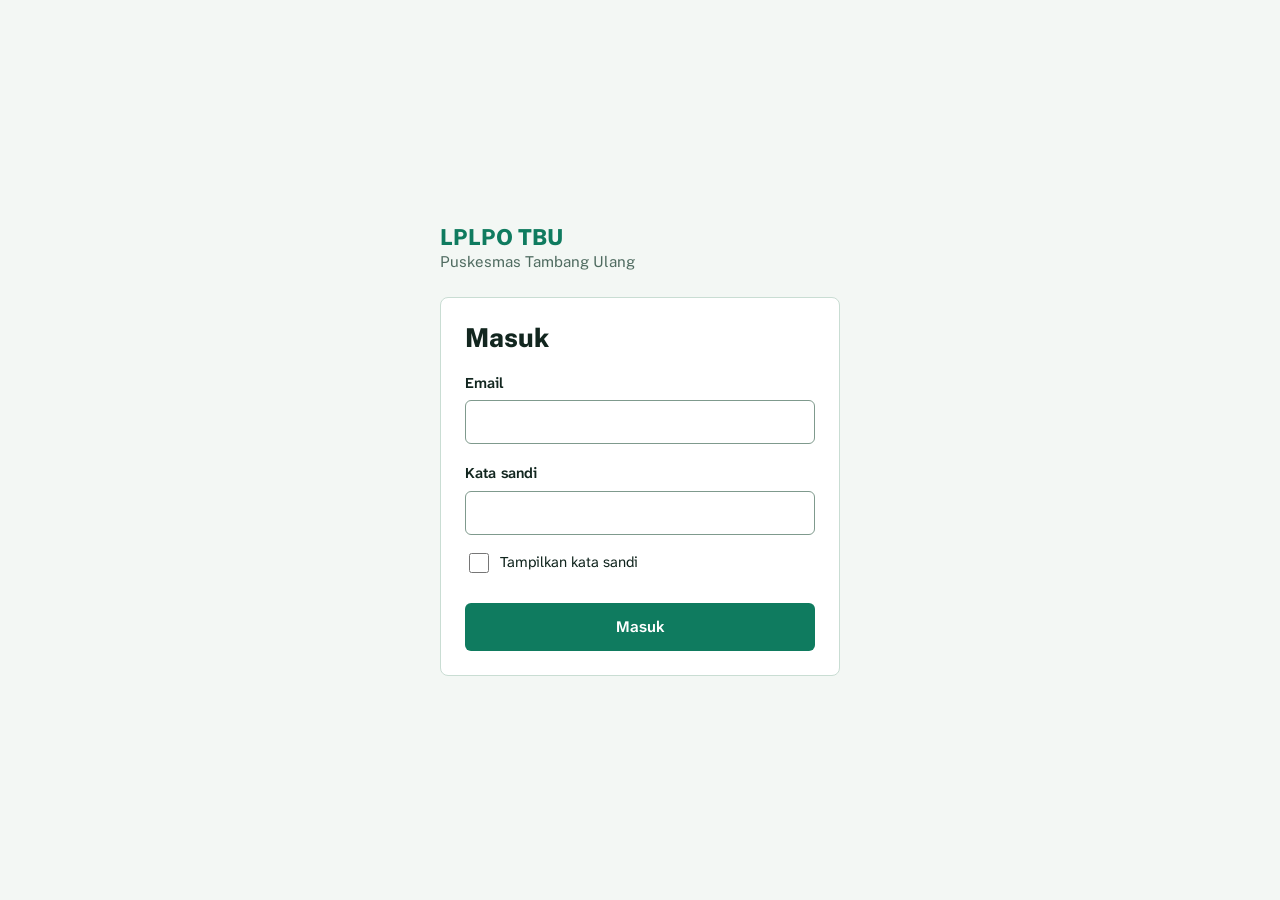
==== app.html @ 8b750fdc "Add files via upload" ====
<!doctype html>
<html lang="id">
<head>
<meta charset="utf-8">
<meta name="viewport" content="width=device-width, initial-scale=1">
<title>LPLPO TBU</title>
<link rel="stylesheet" href="https://fonts.googleapis.com/css2?family=Atkinson+Hyperlegible+Next:wght@400;600;800&family=Public+Sans:wght@400;600;800&display=swap">
<link rel="stylesheet" href="tema.css">
<link rel="stylesheet" href="app.css">
</head>
<body>
<div class="app">
  <nav class="menu" aria-label="Menu utama">
    <div class="merek">
      <div class="nama">LPLPO TBU</div>
      <div class="pudar">Puskesmas Tambang Ulang</div>
    </div>
    <div class="daftar-menu" id="menu"></div>
    <div class="menu-bawah">
      <span class="pudar" id="email-admin"></span>
      <button type="button" class="btn btn-teks" id="keluar">Keluar</button>
    </div>
  </nav>

  <main class="konten">
    <div class="batas" id="isi" aria-live="polite"></div>
  </main>
</div>

<script src="config.js"></script>
<script src="api.js"></script>
<script src="app.js"></script>
</body>
</html>
---- tema.css ----
/* Tema LPLPO-TBU: hijau daun dengan aksen koral
   Font (pasang di <head> atau simpan sendiri sebagai woff2 di Cloudflare Pages):
   https://fonts.googleapis.com/css2?family=Atkinson+Hyperlegible+Next:wght@400;600;800&family=Public+Sans:wght@400;600;800&display=swap
*/

:root {
  /* Warna */
  --kertas: #F3F7F4;
  --kartu: #FFFFFF;
  --tinta: #12261F;
  --tinta-pudar: #4F6B60;
  --hijau: #0F7B5F;
  --hijau-tua: #0B6049;
  --hijau-muda: #DDF1E8;
  --koral: #F06A8D;
  --garis: #C9DDD3;
  --garis-isian: #7F9A8D;

  /* Status (sama di semua halaman) */
  --bahaya: #B42318;
  --aman-teks: #1E6B45;
  --aman-latar: #E3F3EA;
  --segera-teks: #7A4B00;
  --segera-latar: #FFF1CF;

  /* Huruf */
  --font-umum: "Public Sans", system-ui, sans-serif;
  --font-form: "Atkinson Hyperlegible Next", system-ui, sans-serif;

  /* Ukuran dan lebar */
  --radius: 6px;
  --radius-kartu: 8px;
  --sentuh: 44px;
  --lebar-konten: 960px;
  --lebar-form: 640px;
}

* { box-sizing: border-box; }

body {
  margin: 0;
  background: var(--kertas);
  color: var(--tinta);
  font-family: var(--font-umum);
  font-size: 17px;
  line-height: 1.5;
}

h1 { margin: 0; font-size: 30px; line-height: 1.2; font-weight: 800; }
h2 { margin: 0; font-size: 22px; line-height: 1.3; font-weight: 600; }
a { color: var(--hijau); }
.pudar { color: var(--tinta-pudar); font-size: 14px; }

:focus-visible { outline: 3px solid var(--hijau); outline-offset: 2px; }

/* Form dan tabel memakai Atkinson */
.f, .f input, .f select, .f textarea, .f button, table.kartu {
  font-family: var(--font-form);
}

/* Kerangka aplikasi: menu samping + konten */
.app { display: flex; flex-wrap: wrap; min-height: 100vh; }
.menu {
  flex: 0 0 248px;
  background: var(--kartu);
  border-right: 1px solid var(--garis);
  padding: 28px 16px;
  display: flex; flex-direction: column; gap: 28px;
}
.menu a {
  display: flex; align-items: center; justify-content: space-between;
  min-height: var(--sentuh); padding: 0 14px;
  border-radius: var(--radius);
  color: var(--tinta); text-decoration: none; font-size: 16px;
}
.menu a[aria-current="page"] { background: var(--hijau-muda); font-weight: 600; }
.konten { flex: 999 1 560px; min-width: 0; padding: 32px 40px 96px; }
.konten > .batas { max-width: var(--lebar-konten); display: flex; flex-direction: column; gap: 28px; }

/* Panel */
.panel {
  background: var(--kartu);
  border: 1px solid var(--garis);
  border-radius: var(--radius-kartu);
  padding: 24px;
}

/* Tombol */
.btn {
  min-height: var(--sentuh); padding: 0 22px;
  border: 1.5px solid transparent; border-radius: var(--radius);
  font-size: 16px; font-weight: 600; cursor: pointer;
}
.btn-utama { background: var(--hijau); color: #fff; }
.btn-utama:hover { background: var(--hijau-tua); }
.btn-garis { background: var(--kartu); color: var(--hijau); border-color: var(--hijau); }
.btn-teks { background: transparent; color: var(--tinta); text-decoration: underline; padding: 0 16px; }
.btn-bahaya { background: transparent; color: var(--bahaya); padding: 0 12px; }

/* Isian */
.field { display: flex; flex-direction: column; gap: 6px; }
.field label { font-weight: 600; font-size: 15px; }
.field input, .field select, .field textarea {
  height: var(--sentuh); padding: 0 12px;
  border: 1.5px solid var(--garis-isian); border-radius: var(--radius);
  background: var(--kartu); color: var(--tinta); font-size: 17px; width: 100%;
}
.field input[readonly] { background: var(--kertas); border-color: var(--garis); font-weight: 600; }
.field .bantuan { font-size: 14px; color: var(--tinta-pudar); }
.field.galat input, .field.galat select { border-color: var(--bahaya); }
.field .pesan-galat { font-size: 14px; font-weight: 600; color: var(--bahaya); }
.baris-isian { display: grid; grid-template-columns: repeat(auto-fill, minmax(220px, 1fr)); gap: 20px; }
.form-sempit { max-width: var(--lebar-form); }

/* Lencana dan cap */
.lencana { display: inline-block; padding: 3px 12px; border-radius: 999px; font-size: 14px; font-weight: 600; }
.lencana.aman { background: var(--aman-latar); color: var(--aman-teks); }
.lencana.segera { background: var(--segera-latar); color: var(--segera-teks); }
.lencana.koral { background: var(--koral); color: var(--tinta); }
.cap {
  display: inline-block; padding: 2px 10px;
  border: 2px solid var(--bahaya); border-radius: 4px;
  color: var(--bahaya); font-weight: 800; font-size: 14px;
  transform: rotate(-3deg);
}

/* Kategori obat */
.kategori { display: inline-block; padding: 3px 12px; border-radius: 999px; font-size: 14px; font-weight: 600; }
.kategori.antibiotik { background: #FFE8D1; color: #8A3B00; }
.kategori.analgesik  { background: #FDE4EA; color: #8F1D3B; }
.kategori.vitamin    { background: #FFF1B8; color: #6B5200; }
.kategori.infus      { background: #DDEBFB; color: #1B4B91; }
.kategori.vaksin     { background: #E8E1FA; color: #4A2BA0; }
.kategori.alkes      { background: #D5F0F3; color: #0B5560; }
.kategori.obat-luar  { background: #D9F2E3; color: #145C38; }

/* Tabel kartu stok */
.tabel-gulir { overflow-x: auto; }
table.kartu { width: 100%; border-collapse: collapse; font-size: 15px; font-variant-numeric: tabular-nums; }
table.kartu th { text-align: left; font-weight: 600; padding: 12px 14px; border-bottom: 2px solid var(--hijau); white-space: nowrap; }
table.kartu td { padding: 14px; border-bottom: 1px solid var(--garis); vertical-align: top; }
table.kartu th.n, table.kartu td.n { text-align: right; }
table.kartu tr.terpilih { background: var(--hijau-muda); }

/* Bilah simpan: menempel di bawah pada layar kecil */
.bilah-simpan { display: flex; flex-wrap: wrap; gap: 16px; align-items: center; justify-content: space-between; }

/* Layar kecil (HP): menu jadi bilah atas, tabel jadi kartu, tombol simpan menempel */
@media (max-width: 720px) {
  .menu { flex: 1 1 100%; flex-direction: row; align-items: center; padding: 12px 16px; border-right: 0; border-bottom: 1px solid var(--garis); gap: 12px; overflow-x: auto; }
  .konten { padding: 20px 16px 120px; }
  .panel { padding: 16px; }
  .baris-isian { grid-template-columns: 1fr; }
  .field input, .field select { height: 48px; }

  table.kartu thead { position: absolute; left: -9999px; }
  table.kartu, table.kartu tbody, table.kartu tr, table.kartu td { display: block; }
  table.kartu tr { background: var(--kartu); border: 1px solid var(--garis); border-radius: var(--radius-kartu); padding: 8px 14px; margin-bottom: 12px; }
  table.kartu td { border: 0; padding: 8px 0; display: flex; justify-content: space-between; align-items: center; gap: 12px; text-align: right; }
  table.kartu td::before { content: attr(data-label); font-weight: 600; color: var(--tinta-pudar); text-align: left; }

  .bilah-simpan {
    position: fixed; left: 0; right: 0; bottom: 0; z-index: 10;
    background: var(--kartu); border-top: 1px solid var(--garis);
    padding: 12px 16px 20px; flex-direction: column; align-items: stretch; gap: 10px;
  }
  .bilah-simpan .btn { width: 100%; min-height: 52px; }
}

@media (prefers-reduced-motion: reduce) { * { transition: none !important; animation: none !important; } }
---- app.css ----
/* Tambahan khusus aplikasi di atas tema.css */

/* Menu */
.merek .nama { font-size: 22px; font-weight: 800; line-height: 1.2; color: var(--hijau); }
.merek { padding: 0 14px; }
.daftar-menu { display: flex; flex-direction: column; gap: 2px; }
.menu-bawah { margin-top: auto; display: flex; flex-direction: column; gap: 4px; padding: 0 14px; }
.menu-bawah .btn-teks { align-self: flex-start; padding: 0; }
.menu .jumlah {
  min-width: 24px; height: 24px; padding: 0 6px; border-radius: 999px;
  background: var(--koral); color: var(--tinta);
  font-size: 14px; font-weight: 600;
  display: inline-flex; align-items: center; justify-content: center;
}

/* Halaman */
.judul-halaman { display: flex; flex-direction: column; gap: 6px; }
.judul-halaman p { margin: 0; max-width: 62ch; color: var(--tinta-pudar); }
.judul-halaman h1:focus { outline: none; }

/* Kartu angka di dashboard */
.kartu-angka { display: grid; grid-template-columns: repeat(auto-fill, minmax(190px, 1fr)); gap: 16px; }
.kartu-angka .panel { display: flex; flex-direction: column; gap: 4px; padding: 20px; }
.kartu-angka .angka { font-family: var(--font-form); font-size: 34px; font-weight: 800; line-height: 1.1; font-variant-numeric: tabular-nums; }
.kartu-angka .nama-angka { font-size: 15px; color: var(--tinta-pudar); }

.status-koneksi { font-size: 14px; color: var(--tinta-pudar); }
.kotak-galat { border-color: var(--bahaya); display: flex; flex-direction: column; gap: 12px; align-items: flex-start; }
.kotak-galat p { margin: 0; color: var(--bahaya); font-weight: 600; }

/* Halaman login */
.login-bungkus { min-height: 100vh; display: flex; align-items: center; justify-content: center; padding: 24px; }
.login-kartu { width: 100%; max-width: 400px; display: flex; flex-direction: column; gap: 24px; }
.login-kartu .merek { padding: 0; }
.login-kartu .merek p { margin: 0; color: var(--tinta-pudar); font-size: 15px; }
.login-kartu form { display: flex; flex-direction: column; gap: 18px; }
.login-kartu .btn { width: 100%; min-height: 48px; }
.login-kartu .btn[disabled] { opacity: .65; cursor: progress; }
.tampil-sandi { display: flex; align-items: center; gap: 8px; font-size: 15px; min-height: var(--sentuh); }
.tampil-sandi input { width: 20px; height: 20px; padding: 0; accent-color: var(--hijau); }
.pesan { margin: 0; font-size: 15px; }
.pesan.galat { color: var(--bahaya); font-weight: 600; }
.pesan.info { color: var(--tinta-pudar); }

@media (max-width: 720px) {
  .merek { padding: 0; flex: 0 0 auto; }
  .daftar-menu { flex-direction: row; gap: 4px; }
  .menu a { white-space: nowrap; }
  .menu-bawah { margin: 0; padding: 0; flex: 0 0 auto; }
  .kartu-angka { grid-template-columns: repeat(2, minmax(0, 1fr)); }
}
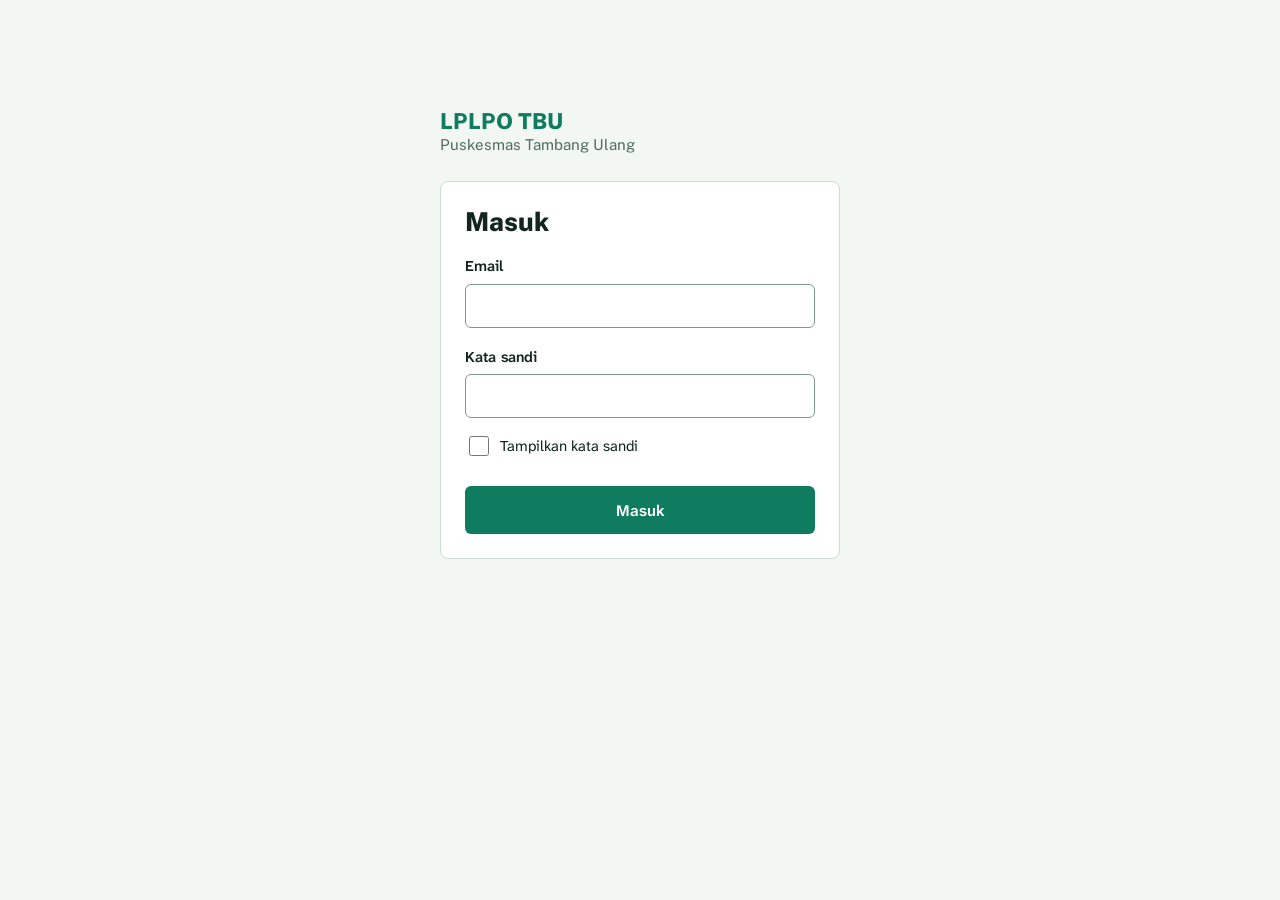
==== commit fc193ff6: "Perbaiki posisi login dan tambah mode gelap" ====
--- a/app.html
+++ b/app.html
@@ -3,6 +3,8 @@
 <head>
 <meta charset="utf-8">
 <meta name="viewport" content="width=device-width, initial-scale=1">
+<meta name="theme-color" content="#F3F7F4" media="(prefers-color-scheme: light)">
+<meta name="theme-color" content="#0F1A16" media="(prefers-color-scheme: dark)">
 <title>LPLPO TBU</title>
 <link rel="stylesheet" href="https://fonts.googleapis.com/css2?family=Atkinson+Hyperlegible+Next:wght@400;600;800&family=Public+Sans:wght@400;600;800&display=swap">
 <link rel="stylesheet" href="tema.css">
--- a/tema.css
+++ b/tema.css
@@ -4,6 +4,8 @@
 */
 
 :root {
+  color-scheme: light dark;
+
   /* Warna */
   --kertas: #F3F7F4;
   --kartu: #FFFFFF;
@@ -11,6 +13,8 @@
   --tinta-pudar: #4F6B60;
   --hijau: #0F7B5F;
   --hijau-tua: #0B6049;
+  --hijau-teks: #0F7B5F;      /* hijau untuk teks, tautan, dan garis (lebih terang di mode gelap) */
+  --di-atas-koral: #12261F;   /* teks di atas latar koral, selalu gelap */
   --hijau-muda: #DDF1E8;
   --koral: #F06A8D;
   --garis: #C9DDD3;
@@ -35,6 +39,25 @@
   --lebar-form: 640px;
 }
 
+/* Mode gelap: mengikuti pengaturan tampilan di HP atau komputer */
+@media (prefers-color-scheme: dark) {
+  :root {
+    --kertas: #0F1A16;
+    --kartu: #17251F;
+    --tinta: #E6F0EA;
+    --tinta-pudar: #9DB5A9;
+    --hijau-muda: #1B3A2F;
+    --hijau-teks: #4FD1A5;
+    --garis: #2B4238;
+    --garis-isian: #6F8B7E;
+    --bahaya: #FF8A7A;
+    --aman-teks: #7FE0A8;
+    --aman-latar: #1C3B2B;
+    --segera-teks: #FFD36B;
+    --segera-latar: #3F3210;
+  }
+}
+
 * { box-sizing: border-box; }
 
 body {
@@ -48,10 +71,10 @@
 
 h1 { margin: 0; font-size: 30px; line-height: 1.2; font-weight: 800; }
 h2 { margin: 0; font-size: 22px; line-height: 1.3; font-weight: 600; }
-a { color: var(--hijau); }
+a { color: var(--hijau-teks); }
 .pudar { color: var(--tinta-pudar); font-size: 14px; }
 
-:focus-visible { outline: 3px solid var(--hijau); outline-offset: 2px; }
+:focus-visible { outline: 3px solid var(--hijau-teks); outline-offset: 2px; }
 
 /* Form dan tabel memakai Atkinson */
 .f, .f input, .f select, .f textarea, .f button, table.kartu {
@@ -59,7 +82,7 @@
 }
 
 /* Kerangka aplikasi: menu samping + konten */
-.app { display: flex; flex-wrap: wrap; min-height: 100vh; }
+.app { display: flex; flex-wrap: wrap; min-height: 100vh; min-height: 100dvh; }
 .menu {
   flex: 0 0 248px;
   background: var(--kartu);
@@ -93,7 +116,7 @@
 }
 .btn-utama { background: var(--hijau); color: #fff; }
 .btn-utama:hover { background: var(--hijau-tua); }
-.btn-garis { background: var(--kartu); color: var(--hijau); border-color: var(--hijau); }
+.btn-garis { background: var(--kartu); color: var(--hijau-teks); border-color: var(--hijau-teks); }
 .btn-teks { background: transparent; color: var(--tinta); text-decoration: underline; padding: 0 16px; }
 .btn-bahaya { background: transparent; color: var(--bahaya); padding: 0 12px; }
 
@@ -116,7 +139,7 @@
 .lencana { display: inline-block; padding: 3px 12px; border-radius: 999px; font-size: 14px; font-weight: 600; }
 .lencana.aman { background: var(--aman-latar); color: var(--aman-teks); }
 .lencana.segera { background: var(--segera-latar); color: var(--segera-teks); }
-.lencana.koral { background: var(--koral); color: var(--tinta); }
+.lencana.koral { background: var(--koral); color: var(--di-atas-koral); }
 .cap {
   display: inline-block; padding: 2px 10px;
   border: 2px solid var(--bahaya); border-radius: 4px;
--- a/app.css
+++ b/app.css
@@ -1,14 +1,14 @@
 /* Tambahan khusus aplikasi di atas tema.css */
 
 /* Menu */
-.merek .nama { font-size: 22px; font-weight: 800; line-height: 1.2; color: var(--hijau); }
+.merek .nama { font-size: 22px; font-weight: 800; line-height: 1.2; color: var(--hijau-teks); }
 .merek { padding: 0 14px; }
 .daftar-menu { display: flex; flex-direction: column; gap: 2px; }
 .menu-bawah { margin-top: auto; display: flex; flex-direction: column; gap: 4px; padding: 0 14px; }
 .menu-bawah .btn-teks { align-self: flex-start; padding: 0; }
 .menu .jumlah {
   min-width: 24px; height: 24px; padding: 0 6px; border-radius: 999px;
-  background: var(--koral); color: var(--tinta);
+  background: var(--koral); color: var(--di-atas-koral);
   font-size: 14px; font-weight: 600;
   display: inline-flex; align-items: center; justify-content: center;
 }
@@ -29,7 +29,11 @@
 .kotak-galat p { margin: 0; color: var(--bahaya); font-weight: 600; }
 
 /* Halaman login */
-.login-bungkus { min-height: 100vh; display: flex; align-items: center; justify-content: center; padding: 24px; }
+.login-bungkus {
+  min-height: 100vh; min-height: 100dvh;   /* dvh: tinggi layar yang terlihat, tanpa bilah alamat HP */
+  display: flex; align-items: flex-start; justify-content: center;
+  padding: clamp(24px, 12vh, 112px) 24px 24px;
+}
 .login-kartu { width: 100%; max-width: 400px; display: flex; flex-direction: column; gap: 24px; }
 .login-kartu .merek { padding: 0; }
 .login-kartu .merek p { margin: 0; color: var(--tinta-pudar); font-size: 15px; }
